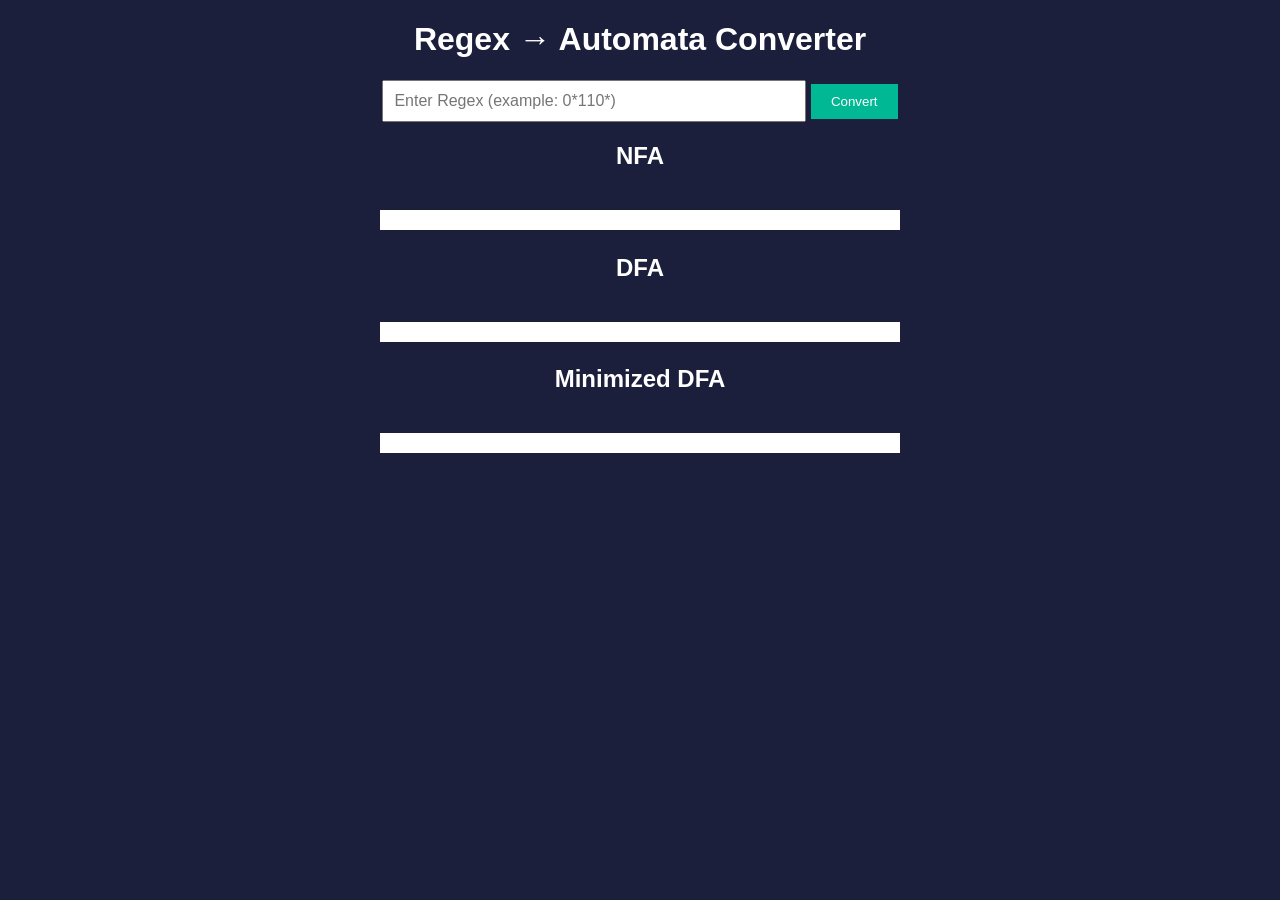
==== templates/index.html @ da8c06e4 "Initial commit - Regex to NFA and DFA project" ====
<!DOCTYPE html>
<html>

<head>
<title>Regex → Automata Converter</title>
<link rel="stylesheet" href="/static/style.css">
</head>

<body>

<h1>Regex → Automata Converter</h1>

<input id="regex" type="text" placeholder="Enter Regex (example: 0*110*)" />

<button onclick="convert()">Convert</button>

<h2>NFA</h2>
<img id="nfa" width="500">

<h2>DFA</h2>
<img id="dfa" width="500">

<h2>Minimized DFA</h2>
<img id="mindfa" width="500">

<script src="/static/script.js"></script>

</body>
</html>
---- static/style.css ----
body{
background:#1c1f3c;
color:white;
font-family:Arial;
text-align:center;
}

.box{
margin:20px;
}

input{
width:400px;
padding:10px;
font-size:16px;
}

button{
padding:10px 20px;
background:#00b894;
color:white;
border:none;
cursor:pointer;
}

img{
margin-top:20px;
width:500px;
background:white;
padding:10px;
}
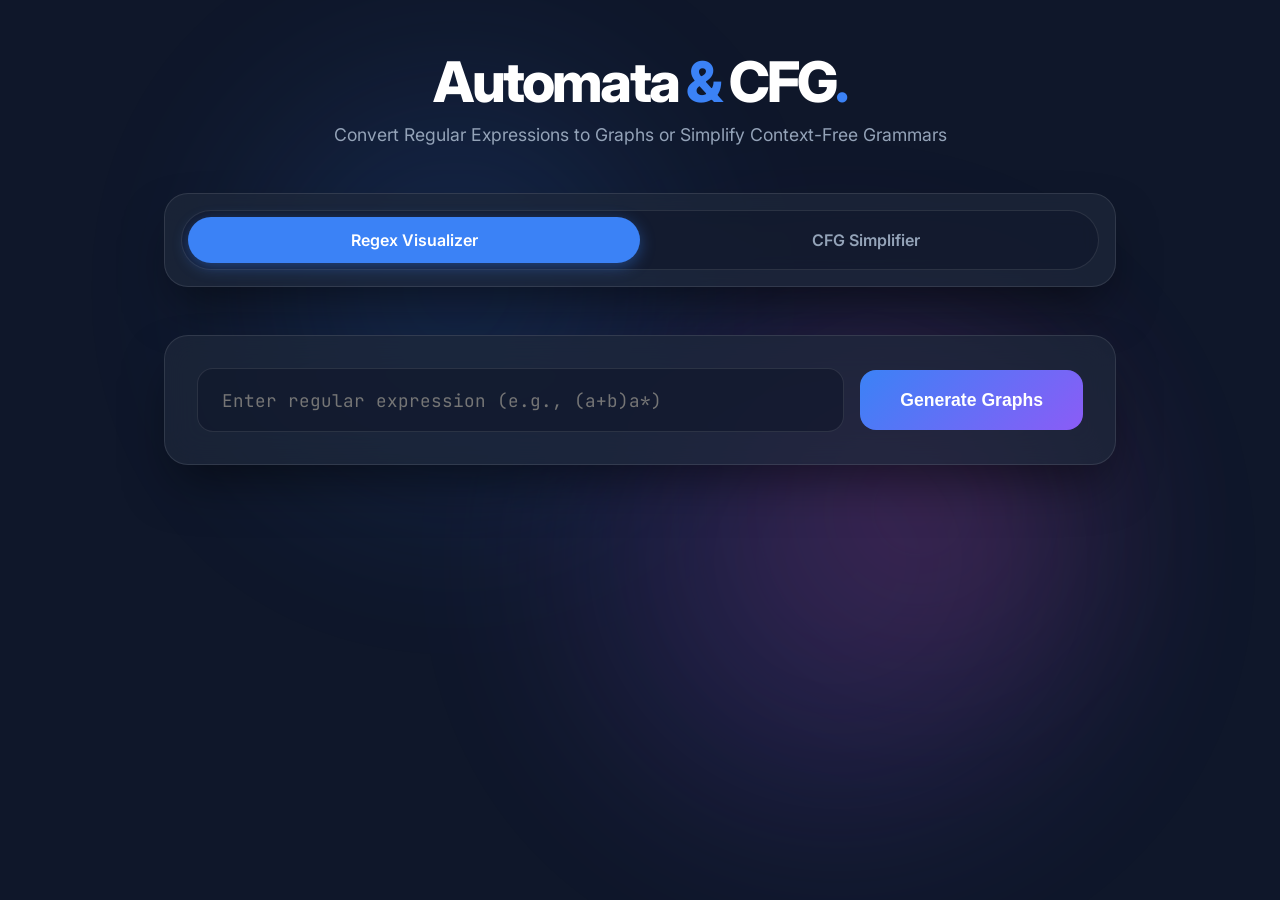
==== commit b8b5ef2a: "feat: Add CFG Simplifier and Rewrite Automata Logic Pipeline" ====
--- a/templates/index.html
+++ b/templates/index.html
@@ -1,29 +1,110 @@
 <!DOCTYPE html>
-<html>
+<html lang="en">
+<head>
+    <meta charset="UTF-8">
+    <meta name="viewport" content="width=device-width, initial-scale=1.0">
+    <title>Automata & CFG Toolkit</title>
+    <!-- Google Fonts -->
+    <link href="https://fonts.googleapis.com/css2?family=Inter:wght@400;500;600;700;800&family=JetBrains+Mono:wght@400;500&display=swap" rel="stylesheet">
+    <link rel="stylesheet" href="/static/style.css">
+</head>
+<body>
+    <div class="background-elements">
+        <div class="glow blob-1"></div>
+        <div class="glow blob-2"></div>
+        <div class="glow blob-3"></div>
+    </div>
 
-<head>
-<title>Regex → Automata Converter</title>
-<link rel="stylesheet" href="/static/style.css">
-</head>
+    <div class="container">
+        <header>
+            <h1>Automata <span class="highlight">&amp;</span> CFG<span class="highlight">.</span></h1>
+            <p>Convert Regular Expressions to Graphs or Simplify Context-Free Grammars</p>
+        </header>
 
-<body>
+        <!-- Main Mode Switcher -->
+        <div class="mode-switcher glass-panel">
+            <div class="toggle-group full-width">
+                <input type="radio" id="mode-regex" name="app-mode" value="regex" checked autocomplete="off" onchange="switchAppMode('regex')">
+                <label for="mode-regex" class="toggle-btn flex-1">Regex Visualizer</label>
 
-<h1>Regex → Automata Converter</h1>
+                <input type="radio" id="mode-cfg" name="app-mode" value="cfg" autocomplete="off" onchange="switchAppMode('cfg')">
+                <label for="mode-cfg" class="toggle-btn flex-1">CFG Simplifier</label>
+            </div>
+        </div>
 
-<input id="regex" type="text" placeholder="Enter Regex (example: 0*110*)" />
+        <!-- ========================================== -->
+        <!-- REGEX VISUALIZER APP                       -->
+        <!-- ========================================== -->
+        <div id="app-regex" class="app-section active">
+            <div class="input-section glass-panel">
+                <div class="input-wrapper">
+                    <input type="text" id="regexInput" placeholder="Enter regular expression (e.g., (a+b)a*)">
+                    <button id="generateBtn" onclick="generate()">
+                        <span class="btn-text">Generate Graphs</span>
+                        <span class="loader hidden"></span>
+                    </button>
+                </div>
+            </div>
 
-<button onclick="convert()">Convert</button>
+            <div id="resultsSection" class="results-section hidden">
+                <div class="controls glass-panel">
+                    <h3>Select Diagram to View</h3>
+                    <div class="toggle-group">
+                        <input type="radio" id="nfa-toggle" name="diagram-type" value="nfa" checked autocomplete="off" onchange="switchDiagram('nfa')">
+                        <label for="nfa-toggle" class="toggle-btn">NFA</label>
 
-<h2>NFA</h2>
-<img id="nfa" width="500">
+                        <input type="radio" id="dfa-toggle" name="diagram-type" value="dfa" autocomplete="off" onchange="switchDiagram('dfa')">
+                        <label for="dfa-toggle" class="toggle-btn">DFA</label>
 
-<h2>DFA</h2>
-<img id="dfa" width="500">
+                        <input type="radio" id="mindfa-toggle" name="diagram-type" value="mindfa" autocomplete="off" onchange="switchDiagram('mindfa')">
+                        <label for="mindfa-toggle" class="toggle-btn">Minimized DFA</label>
+                    </div>
+                </div>
 
-<h2>Minimized DFA</h2>
-<img id="mindfa" width="500">
+                <div class="diagram-display glass-panel">
+                    <div id="nfa-container" class="diagram-container active">
+                        <h4>Non-deterministic Finite Automaton</h4>
+                        <img id="nfa" alt="NFA Diagram">
+                    </div>
+                    
+                    <div id="dfa-container" class="diagram-container">
+                        <h4>Deterministic Finite Automaton</h4>
+                        <img id="dfa" alt="DFA Diagram">
+                    </div>
+                    
+                    <div id="mindfa-container" class="diagram-container">
+                        <h4>Minimized DFA</h4>
+                        <img id="mindfa" alt="Minimized DFA Diagram">
+                    </div>
+                </div>
+            </div>
+        </div>
 
-<script src="/static/script.js"></script>
 
+        <!-- ========================================== -->
+        <!-- CFG SIMPLIFIER APP                         -->
+        <!-- ========================================== -->
+        <div id="app-cfg" class="app-section hidden">
+            <div class="input-section glass-panel">
+                <h3>Enter Context-Free Grammar</h3>
+                <p class="subtitle">Format: S -> AB | a</p>
+                <div class="cfg-input-wrapper">
+                    <textarea id="cfgInput" rows="6" spellcheck="false" placeholder="S -> AB | a&#10;A -> aA | ε&#10;B -> bB | b&#10;C -> d"></textarea>
+                    
+                    <button id="simplifyBtn" onclick="simplifyCFG()" class="btn-full">
+                        <span class="btn-text">Simplify Grammar</span>
+                        <span class="loader hidden"></span>
+                    </button>
+                </div>
+            </div>
+
+            <div id="cfgResultsSection" class="results-section hidden">
+                <!-- Step results will be injected here dynamically -->
+            </div>
+        </div>
+
+    </div>
+
+    <script src="/static/script.js"></script>
 </body>
 </html>
--- a/static/style.css
+++ b/static/style.css
@@ -1,31 +1,449 @@
-body{
-background:#1c1f3c;
-color:white;
-font-family:Arial;
-text-align:center;
-}
-
-.box{
-margin:20px;
-}
-
-input{
-width:400px;
-padding:10px;
-font-size:16px;
-}
-
-button{
-padding:10px 20px;
-background:#00b894;
-color:white;
-border:none;
-cursor:pointer;
-}
-
-img{
-margin-top:20px;
-width:500px;
-background:white;
-padding:10px;
+:root {
+    --bg-color: #0f172a;
+    --panel-bg: rgba(30, 41, 59, 0.7);
+    --panel-border: rgba(255, 255, 255, 0.1);
+    --text-main: #f8fafc;
+    --text-muted: #94a3b8;
+    --primary: #3b82f6;
+    --primary-hover: #2563eb;
+    --accent: #8b5cf6;
+    --glow-opacity: 0.15;
+}
+
+* {
+    margin: 0;
+    padding: 0;
+    box-sizing: border-box;
+}
+
+body {
+    font-family: 'Inter', sans-serif;
+    background-color: var(--bg-color);
+    color: var(--text-main);
+    min-height: 100vh;
+    overflow-x: hidden;
+    position: relative;
+}
+
+/* Background Animated Blobs */
+.background-elements {
+    position: fixed;
+    top: 0;
+    left: 0;
+    width: 100%;
+    height: 100%;
+    z-index: -1;
+    overflow: hidden;
+}
+
+.glow {
+    position: absolute;
+    border-radius: 50%;
+    filter: blur(100px);
+    opacity: var(--glow-opacity);
+    animation: float 20s infinite ease-in-out alternate;
+}
+
+.blob-1 {
+    width: 400px;
+    height: 400px;
+    background: var(--primary);
+    top: 10%;
+    left: 20%;
+    animation-delay: 0s;
+}
+
+.blob-2 {
+    width: 500px;
+    height: 500px;
+    background: var(--accent);
+    bottom: 10%;
+    right: 15%;
+    animation-delay: -5s;
+}
+
+.blob-3 {
+    width: 300px;
+    height: 300px;
+    background: #ec4899;
+    top: 40%;
+    left: 60%;
+    animation-delay: -10s;
+}
+
+@keyframes float {
+    0% { transform: translate(0, 0) scale(1); }
+    50% { transform: translate(50px, 50px) scale(1.1); }
+    100% { transform: translate(-30px, 20px) scale(0.9); }
+}
+
+/* Container & Typography */
+.container {
+    max-width: 1000px;
+    margin: 0 auto;
+    padding: 3rem 1.5rem;
+    display: flex;
+    flex-direction: column;
+    gap: 2rem;
+}
+
+header {
+    text-align: center;
+    margin-bottom: 1rem;
+    animation: fadeDown 0.8s ease-out;
+}
+
+h1 {
+    font-size: 3.5rem;
+    font-weight: 800;
+    letter-spacing: -0.05em;
+    margin-bottom: 0.5rem;
+    color: white;
+}
+
+.highlight {
+    color: var(--primary);
+}
+
+header p {
+    color: var(--text-muted);
+    font-size: 1.1rem;
+    font-weight: 400;
+}
+
+/* Glassmorphism Panels */
+.glass-panel {
+    background: var(--panel-bg);
+    backdrop-filter: blur(16px);
+    -webkit-backdrop-filter: blur(16px);
+    border: 1px solid var(--panel-border);
+    border-radius: 24px;
+    padding: 2rem;
+    box-shadow: 0 25px 50px -12px rgba(0, 0, 0, 0.5);
+    transition: transform 0.3s ease, box-shadow 0.3s ease;
+}
+
+.glass-panel:hover {
+    box-shadow: 0 30px 60px -15px rgba(0, 0, 0, 0.6);
+}
+
+/* Input Section */
+.input-section {
+    animation: fadeUp 0.8s ease-out 0.2s both;
+}
+
+.input-wrapper {
+    display: flex;
+    gap: 1rem;
+    align-items: center;
+}
+
+input[type="text"] {
+    flex: 1;
+    background: rgba(15, 23, 42, 0.6);
+    border: 1px solid var(--panel-border);
+    border-radius: 16px;
+    padding: 1.2rem 1.5rem;
+    color: white;
+    font-size: 1.1rem;
+    font-family: 'JetBrains Mono', monospace;
+    transition: all 0.3s ease;
+}
+
+input[type="text"]:focus {
+    outline: none;
+    border-color: var(--primary);
+    box-shadow: 0 0 0 3px rgba(59, 130, 246, 0.2);
+}
+
+button {
+    background: linear-gradient(135deg, var(--primary) 0%, var(--accent) 100%);
+    color: white;
+    border: none;
+    border-radius: 16px;
+    padding: 1.2rem 2.5rem;
+    font-size: 1.1rem;
+    font-weight: 600;
+    cursor: pointer;
+    transition: all 0.3s ease;
+    display: flex;
+    align-items: center;
+    justify-content: center;
+    min-width: 150px;
+    position: relative;
+    overflow: hidden;
+}
+
+button:hover {
+    transform: translateY(-2px);
+    box-shadow: 0 10px 25px rgba(59, 130, 246, 0.4);
+}
+
+button:active {
+    transform: translateY(1px);
+}
+
+button:disabled {
+    opacity: 0.7;
+    cursor: not-allowed;
+    transform: none;
+}
+
+/* Loader */
+.loader {
+    width: 20px;
+    height: 20px;
+    border: 3px solid rgba(255,255,255,0.3);
+    border-radius: 50%;
+    border-top-color: white;
+    animation: spin 1s ease-in-out infinite;
+    display: inline-block;
+}
+
+.hidden {
+    display: none !important;
+}
+
+/* Results Section */
+.results-section {
+    display: flex;
+    flex-direction: column;
+    gap: 2rem;
+    animation: fadeUp 0.8s ease-out both;
+}
+
+.controls {
+    display: flex;
+    flex-direction: column;
+    align-items: center;
+    gap: 1.5rem;
+    text-align: center;
+}
+
+.controls h3 {
+    font-weight: 500;
+    color: var(--text-muted);
+}
+
+/* Pill Toggle Buttons */
+.toggle-group {
+    display: flex;
+    background: rgba(15, 23, 42, 0.6);
+    border-radius: 999px;
+    padding: 0.4rem;
+    border: 1px solid var(--panel-border);
+}
+
+.toggle-group input[type="radio"] {
+    display: none;
+}
+
+.toggle-btn {
+    padding: 0.8rem 2rem;
+    border-radius: 999px;
+    font-weight: 600;
+    color: var(--text-muted);
+    cursor: pointer;
+    transition: all 0.3s ease;
+    user-select: none;
+}
+
+.toggle-group input[type="radio"]:checked + .toggle-btn {
+    background: var(--primary);
+    color: white;
+    box-shadow: 0 4px 15px rgba(59, 130, 246, 0.4);
+}
+
+/* Diagram Display */
+.diagram-display {
+    min-height: 400px;
+    display: flex;
+    flex-direction: column;
+    align-items: center;
+    justify-content: center;
+    padding: 3rem;
+}
+
+.diagram-container {
+    display: none;
+    flex-direction: column;
+    align-items: center;
+    width: 100%;
+    animation: fadeIn 0.5s ease-out;
+}
+
+.diagram-container.active {
+    display: flex;
+}
+
+.diagram-container h4 {
+    margin-bottom: 2rem;
+    color: var(--text-main);
+    font-size: 1.2rem;
+    font-weight: 500;
+    letter-spacing: 0.05em;
+    text-transform: uppercase;
+    text-align: center;
+    background: linear-gradient(90deg, var(--text-main), var(--text-muted));
+    -webkit-background-clip: text;
+    background-clip: text;
+    color: transparent;
+}
+
+.diagram-container img {
+    max-width: 100%;
+    max-height: 800px;
+    border-radius: 12px;
+    box-shadow: 0 10px 30px rgba(0,0,0,0.5);
+    background: white; /* Graphs are usually dark on white so this adds a nice frame */
+    padding: 1rem;
+    transition: transform 0.3s ease;
+}
+
+.diagram-container img:hover {
+    transform: scale(1.02);
+}
+
+/* Animations */
+@keyframes fadeDown {
+    from { opacity: 0; transform: translateY(-30px); }
+    to { opacity: 1; transform: translateY(0); }
+}
+
+@keyframes fadeUp {
+    from { opacity: 0; transform: translateY(30px); }
+    to { opacity: 1; transform: translateY(0); }
+}
+
+@keyframes fadeIn {
+    from { opacity: 0; transform: scale(0.98); }
+    to { opacity: 1; transform: scale(1); }
+}
+
+@keyframes spin {
+    to { transform: rotate(360deg); }
+}
+
+/* Responsive */
+@media (max-width: 768px) {
+    .input-wrapper {
+        flex-direction: column;
+    }
+    
+    button {
+        width: 100%;
+    }
+    
+    .toggle-group {
+        flex-direction: column;
+        border-radius: 16px;
+    }
+    
+    .toggle-btn {
+        text-align: center;
+        border-radius: 12px;
+    }
+}
+
+/* App Mode Switcher */
+.mode-switcher {
+    padding: 1rem;
+    margin-bottom: 1rem;
+}
+
+.full-width {
+    width: 100%;
+}
+
+.flex-1 {
+    flex: 1;
+    text-align: center;
+}
+
+.app-section {
+    display: none;
+    animation: fadeIn 0.4s ease-out;
+}
+
+.app-section.active {
+    display: flex;
+    flex-direction: column;
+    gap: 2rem;
+}
+
+/* CFG Simplifier Styles */
+textarea {
+    width: 100%;
+    background: rgba(15, 23, 42, 0.6);
+    border: 1px solid var(--panel-border);
+    border-radius: 16px;
+    padding: 1.2rem 1.5rem;
+    color: white;
+    font-size: 1.1rem;
+    font-family: 'JetBrains Mono', monospace;
+    transition: all 0.3s ease;
+    resize: vertical;
+    margin-bottom: 1.5rem;
+    white-space: pre;
+    overflow-wrap: normal;
+    overflow-x: auto;
+}
+
+textarea:focus {
+    outline: none;
+    border-color: var(--accent);
+    box-shadow: 0 0 0 3px rgba(139, 92, 246, 0.2);
+}
+
+.subtitle {
+    color: var(--text-muted);
+    font-size: 0.9rem;
+    margin-top: -0.5rem;
+    margin-bottom: 1rem;
+}
+
+.btn-full {
+    width: 100%;
+    background: linear-gradient(135deg, var(--accent) 0%, #ec4899 100%);
+}
+
+.btn-full:hover {
+    box-shadow: 0 10px 25px rgba(236, 72, 153, 0.4);
+}
+
+.step-card {
+    background: rgba(15, 23, 42, 0.7);
+    border: 1px solid rgba(139, 92, 246, 0.3);
+    border-radius: 12px;
+    padding: 1.5rem;
+    margin-bottom: 1.5rem;
+    animation: fadeUp 0.5s ease-out forwards;
+}
+
+.step-card h4 {
+    color: var(--accent);
+    margin-bottom: 1rem;
+    font-size: 1.1rem;
+}
+
+.step-card pre {
+    background: rgba(0, 0, 0, 0.3);
+    padding: 1rem;
+    border-radius: 8px;
+    font-family: 'JetBrains Mono', monospace;
+    color: var(--text-main);
+    overflow-x: auto;
+    font-size: 1rem;
+    line-height: 1.5;
+}
+
+.final-result {
+    border: 1px solid var(--primary);
+    background: rgba(59, 130, 246, 0.1);
+    box-shadow: 0 0 20px rgba(59, 130, 246, 0.2);
+}
+
+.final-result h4 {
+    color: var(--primary);
+    font-size: 1.3rem;
 }
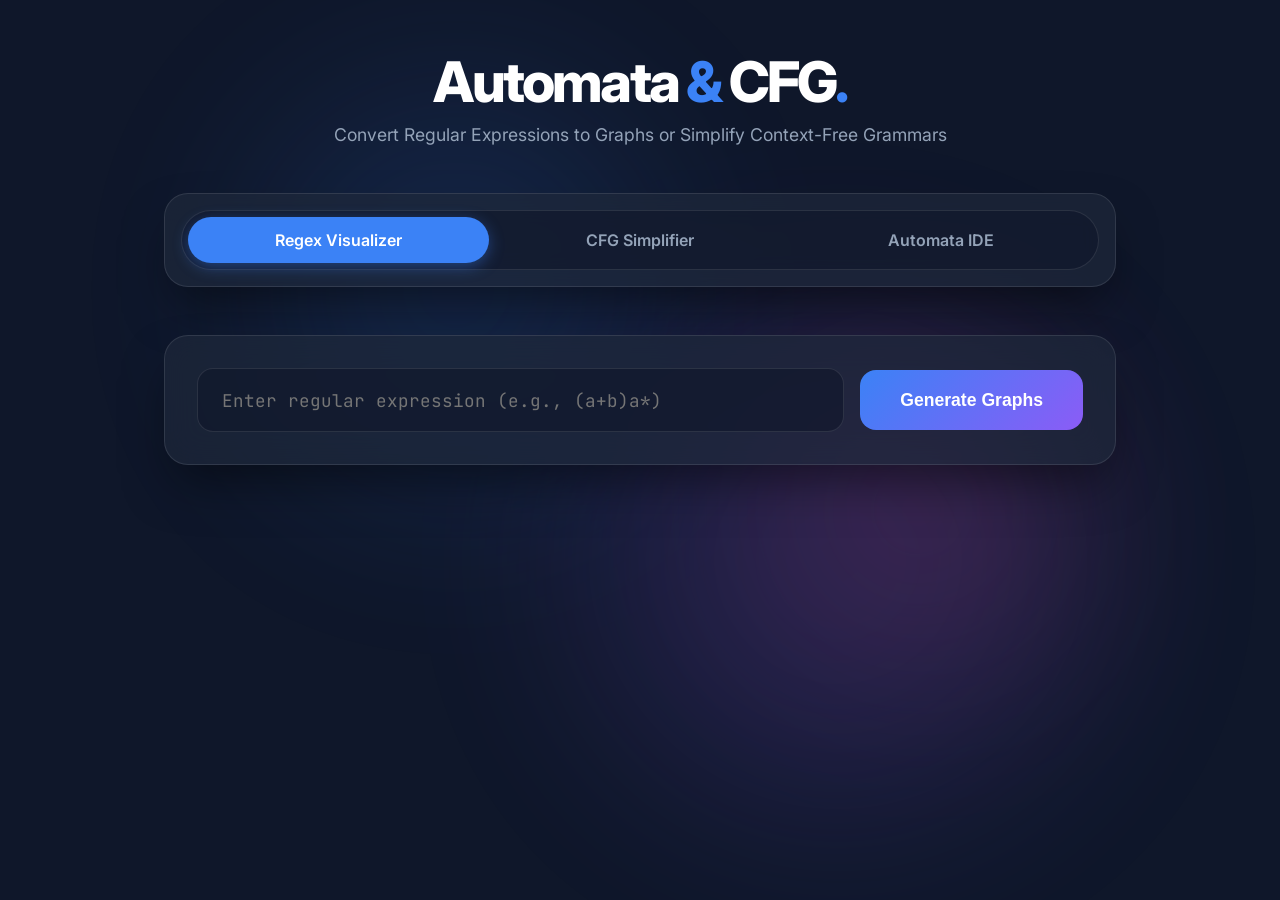
==== commit 31643097: "Update IDE implementation and C compiler pipeline" ====
--- a/templates/index.html
+++ b/templates/index.html
@@ -29,6 +29,9 @@
 
                 <input type="radio" id="mode-cfg" name="app-mode" value="cfg" autocomplete="off" onchange="switchAppMode('cfg')">
                 <label for="mode-cfg" class="toggle-btn flex-1">CFG Simplifier</label>
+                
+                <input type="radio" id="mode-ide" name="app-mode" value="ide" autocomplete="off" onchange="window.location.href='/ide'">
+                <label for="mode-ide" class="toggle-btn flex-1">Automata IDE</label>
             </div>
         </div>
 
@@ -89,10 +92,10 @@
                 <h3>Enter Context-Free Grammar</h3>
                 <p class="subtitle">Format: S -> AB | a</p>
                 <div class="cfg-input-wrapper">
-                    <textarea id="cfgInput" rows="6" spellcheck="false" placeholder="S -> AB | a&#10;A -> aA | ε&#10;B -> bB | b&#10;C -> d"></textarea>
+                    <textarea id="cfgInput" rows="8" spellcheck="false" placeholder="S -> AB | a&#10;A -> aA | ε&#10;&#10;(Separated by newline, add sequence here: )&#10;a a b"></textarea>
                     
                     <button id="simplifyBtn" onclick="simplifyCFG()" class="btn-full">
-                        <span class="btn-text">Simplify Grammar</span>
+                        <span class="btn-text">Simplify & Check Derivation</span>
                         <span class="loader hidden"></span>
                     </button>
                 </div>
--- a/static/style.css
+++ b/static/style.css
@@ -446,4 +446,33 @@
 .final-result h4 {
     color: var(--primary);
     font-size: 1.3rem;
+}
+
+/* Derivation Result Styles */
+.derivation-result {
+    transition: all 0.3s ease;
+    background: rgba(15, 23, 42, 0.8);
+}
+
+.derivation-result.valid {
+    border: 1px solid rgba(16, 185, 129, 0.3);
+    background: rgba(16, 185, 129, 0.05);
+}
+
+.derivation-result.invalid {
+    border: 1px solid rgba(239, 68, 68, 0.3);
+    background: rgba(239, 68, 68, 0.05);
+}
+
+.status-badge {
+    display: inline-block;
+    padding: 0.4rem 1rem;
+    border-radius: 999px;
+    background: rgba(0, 0, 0, 0.2);
+    font-size: 0.9rem;
+    letter-spacing: 0.05em;
+}
+
+.sequence-input-wrapper input {
+    width: 100%;
 }
